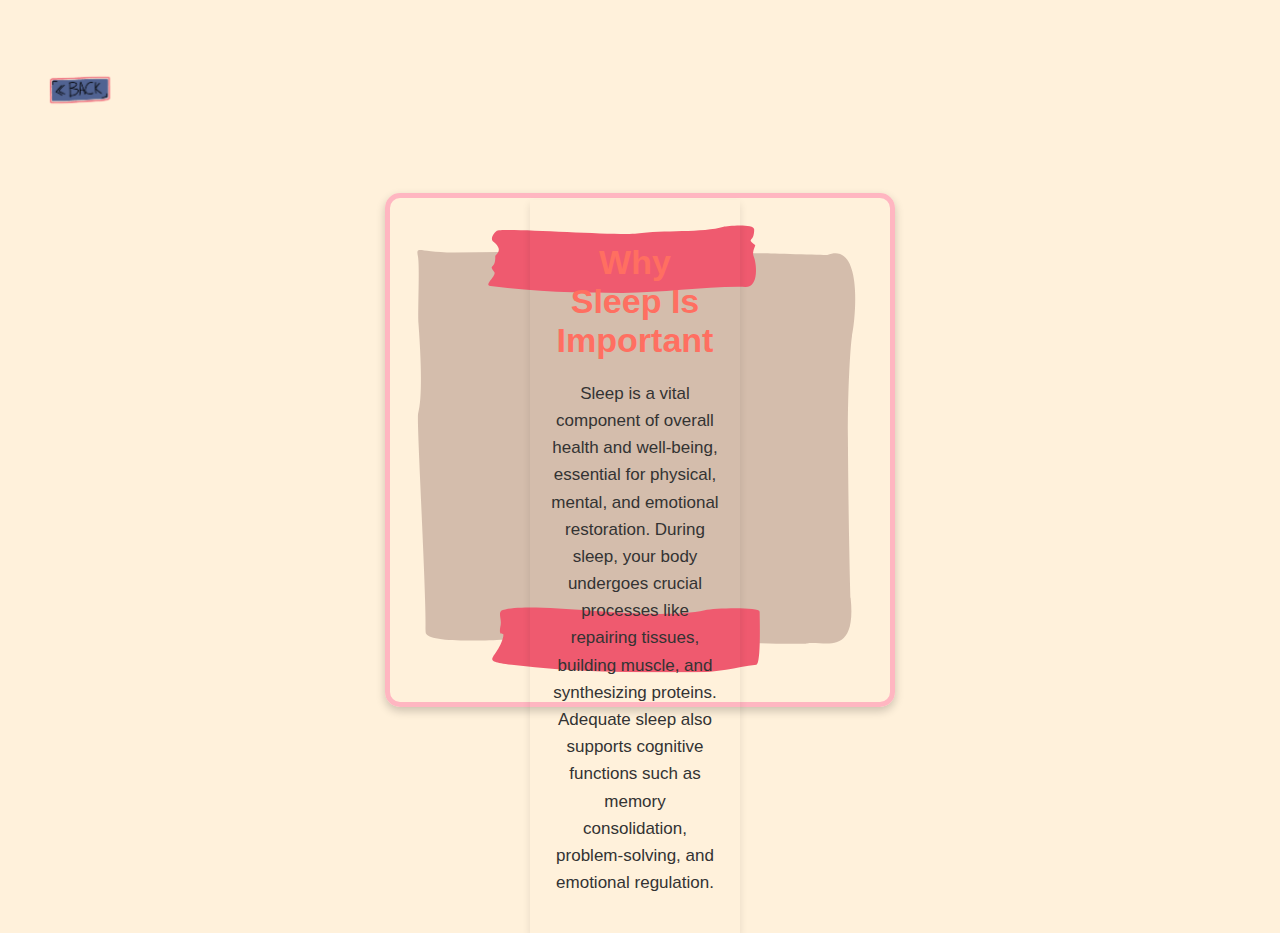
==== text.html @ 2bbba51e "first commit" ====
<!DOCTYPE html>
<html lang="en">
<head>
  <meta charset="UTF-8">
  <meta name="viewport" content="width=device-width, initial-scale=1.0">
  <title>Why Sleep Is Important</title>
  <style>
    @font-face {
      font-family: 'TextFont';
      src: url('text-font.ttf'); /* Adjust the path to your font file */
    }

    @font-face {
      font-family: 'CuteFont';
      src: url('cute-font.ttf'); /* Adjust the path to your cute font file */
    }

    /* Apply background color to the entire page */
    body {
      background-color: #FFF1DB; /* Set background color */
      margin: 0; /* Remove default margin */
      font-family: 'TextFont', Arial, sans-serif; /* Use local font */
      overflow: hidden; /* Prevent scrollbars from appearing */
    }

    /* Style the Go Back button */
    #go-back-button {
      position: fixed; /* Ensure it's positioned correctly */
      top: 60px; /* Adjust position from the top */
      left: 30px; /* Adjust position from the left */
      width: 100px; /* Increase width to make the button larger */
      height: 60px; /* Increase height to make the button larger */
      background: transparent url('img/back.gif') no-repeat center center; /* Use the GIF as the background */
      background-size: contain; /* Resize the image to fit within the button container */
      border: none;
      cursor: pointer;
    }


    #go-back-button:hover {
      transform: scale(1.1); /* Slightly enlarge the button on hover */
    }

    /* Style the sticker */
    #sticker {
      position: absolute; /* Position it absolutely */
      top: 50%; /* Center it vertically */
      left: 50%; /* Center it horizontally */
      transform: translate(-50%, -50%); /* Adjust position to truly center */
      width: 500px; /* Adjust width to fit better */
      height: auto; /* Maintain aspect ratio */
      z-index: 5; /* Ensure it appears below the Go Back button */
      border: 5px solid #FFB6C1; /* Add a cute border around the sticker */
      border-radius: 15px; /* Rounded corners for the border */
      box-shadow: 0 4px 10px rgba(0, 0, 0, 0.2); /* Add a subtle shadow */
    }

    #sticker img {
      width: 100%; /* Make the image fill the container */
      height: auto; /* Maintain aspect ratio */
      border-radius: 10px; /* Rounded corners for the image */
    }

    /* Style the text */
    #text {
        position: absolute; /* Position it absolutely */
        top: 200px; /* Adjust position from the top */
        left: 530px; /* Adjust position from the left */
        right: 540px; /* Adjust position from the right */
        padding: 20px; /* Add some padding */
      font-family: 'CuteFont', 'Comic Sans MS', cursive, sans-serif; /* Use a cute font */
      color: #333; /* Set text color */
      font-size: 17px; /* Adjust font size */
      z-index: 6; /* Ensure it appears above the sticker */
      box-shadow: 0 4px 8px rgba(0, 0, 0, 0.1); /* Add a subtle shadow for depth */
      text-align: center; /* Center the text inside the div */
    }

    #text h1 {
      font-size: 2em; /* Larger font size for the heading */
      margin-bottom: 20px; /* Space below the heading */
      color: #FF6F61; /* Cute color for the heading */
    }

    #text p {
      line-height: 1.6; /* Improve readability */
    }
  </style>
</head>
<body>
  <!-- Go Back Button -->
  <button id="go-back-button"></button>

  <!-- Text Description -->
  <div id="text">
    <h1>Why Sleep Is Important</h1>
    <p>Sleep is a vital component of overall health and well-being, essential for physical, mental, and emotional restoration. During sleep, your body undergoes crucial processes like repairing tissues, building muscle, and synthesizing proteins. Adequate sleep also supports cognitive functions such as memory consolidation, problem-solving, and emotional regulation.</p>
  </div>

  <!-- Sticker -->
  <div id="sticker">
    <img src="img/sticker.png" alt="Sticker">
  </div>

  <script>
    // Event listener for the "Go Back" button
    document.getElementById('go-back-button').addEventListener('click', function() {
      // Redirect back to the previous page (video.html)
      window.location.href = 'video.html'; // Adjust this to your previous page's filename
    });
  </script>
</body>
</html>
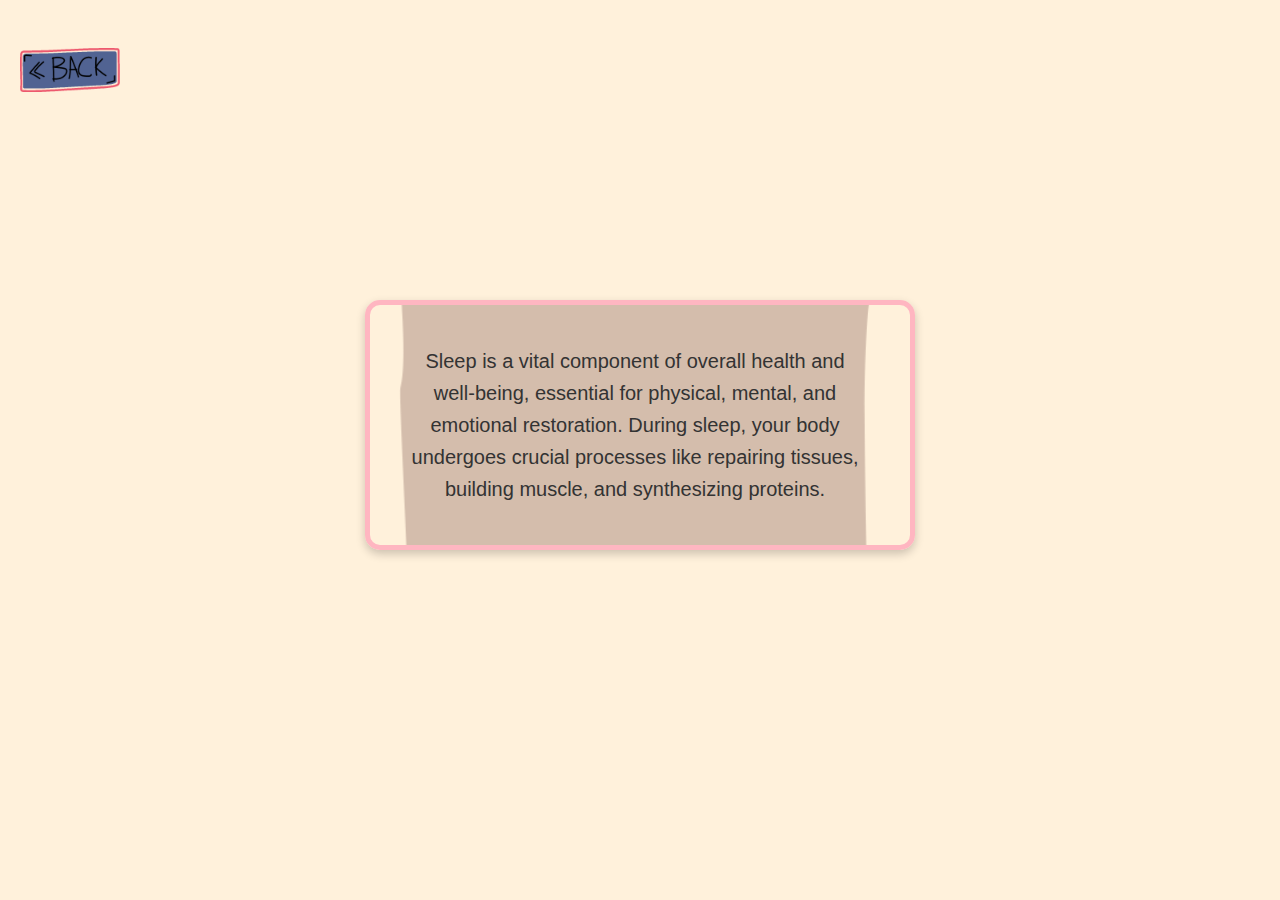
==== commit e3ed1007: "first commit" ====
--- a/text.html
+++ b/text.html
@@ -20,70 +20,111 @@
       background-color: #FFF1DB; /* Set background color */
       margin: 0; /* Remove default margin */
       font-family: 'TextFont', Arial, sans-serif; /* Use local font */
-      overflow: hidden; /* Prevent scrollbars from appearing */
+      padding: 20px;
+      box-sizing: border-box;
+      display: flex; /* Flexbox for centering */
+      flex-direction: column;
+      justify-content: center; /* Center vertically */
+      align-items: center; /* Center horizontally */
+      height: 100vh; /* Full viewport height */
     }
 
     /* Style the Go Back button */
     #go-back-button {
       position: fixed; /* Ensure it's positioned correctly */
-      top: 60px; /* Adjust position from the top */
-      left: 30px; /* Adjust position from the left */
-      width: 100px; /* Increase width to make the button larger */
-      height: 60px; /* Increase height to make the button larger */
+      top: 20px; /* Adjust position from the top */
+      left: 20px; /* Adjust position from the left */
+      width: 60px; /* Width for smaller screens */
+      height: 60px; /* Height for smaller screens */
       background: transparent url('img/back.gif') no-repeat center center; /* Use the GIF as the background */
       background-size: contain; /* Resize the image to fit within the button container */
       border: none;
       cursor: pointer;
     }
 
-
     #go-back-button:hover {
       transform: scale(1.1); /* Slightly enlarge the button on hover */
     }
 
-    /* Style the sticker */
+    /* Style the sticker container */
     #sticker {
-      position: absolute; /* Position it absolutely */
-      top: 50%; /* Center it vertically */
-      left: 50%; /* Center it horizontally */
-      transform: translate(-50%, -50%); /* Adjust position to truly center */
-      width: 500px; /* Adjust width to fit better */
+      width: 80%; /* Adjust width for smaller screens */
+      max-width: 300px; /* Set a max width for larger screens */
       height: auto; /* Maintain aspect ratio */
       z-index: 5; /* Ensure it appears below the Go Back button */
       border: 5px solid #FFB6C1; /* Add a cute border around the sticker */
       border-radius: 15px; /* Rounded corners for the border */
       box-shadow: 0 4px 10px rgba(0, 0, 0, 0.2); /* Add a subtle shadow */
+      text-align: center; /* Center text inside */
+      margin-bottom: 50px; /* Space from the bottom */
+      position: relative; /* For positioning text over the image */
+      background-image: url('img/sticker.png'); /* Use the image as background */
+      background-size: cover; /* Ensure the image covers the area */
+      background-position: center; /* Center the image */
+      background-repeat: no-repeat; /* No repeating of the background */
+      padding: 20px; /* Add padding for text inside */
+      max-height: 70vh; /* Ensure the sticker doesn't grow too large on small screens */
+      overflow: auto; /* Allow scrolling if content is too long */
     }
 
-    #sticker img {
-      width: 100%; /* Make the image fill the container */
-      height: auto; /* Maintain aspect ratio */
-      border-radius: 10px; /* Rounded corners for the image */
-    }
-
-    /* Style the text */
+    /* Style the text inside the sticker */
     #text {
-        position: absolute; /* Position it absolutely */
-        top: 200px; /* Adjust position from the top */
-        left: 530px; /* Adjust position from the left */
-        right: 540px; /* Adjust position from the right */
-        padding: 20px; /* Add some padding */
+      margin-left: 20px;
+      position: relative; /* Position relative to the parent container */
+      width: 90%; /* Ensure the text does not overflow on smaller screens */
       font-family: 'CuteFont', 'Comic Sans MS', cursive, sans-serif; /* Use a cute font */
       color: #333; /* Set text color */
-      font-size: 17px; /* Adjust font size */
-      z-index: 6; /* Ensure it appears above the sticker */
-      box-shadow: 0 4px 8px rgba(0, 0, 0, 0.1); /* Add a subtle shadow for depth */
-      text-align: center; /* Center the text inside the div */
-    }
-
-    #text h1 {
-      font-size: 2em; /* Larger font size for the heading */
-      margin-bottom: 20px; /* Space below the heading */
-      color: #FF6F61; /* Cute color for the heading */
+      font-size: 15px; /* Adjust font size for smaller screens */
+      border-radius: 10px; /* Rounded text box for a better look */
     }
 
     #text p {
       line-height: 1.6; /* Improve readability */
+    }
+
+    /* Media queries for responsiveness */
+    @media (min-width: 600px) {
+      #go-back-button {
+        width: 80px; /* Increase button size for larger screens */
+        height: 80px; /* Increase button size for larger screens */
+      }
+
+      #text {
+        font-size: 16px; /* Adjust font size */
+      }
+
+      #text h1 {
+        font-size: 2em; /* Increase heading size */
+      }
+    }
+
+    @media (min-width: 768px) {
+      #text {
+        font-size: 16px; /* Larger font size for text */
+      }
+
+      #text h1 {
+        font-size: 2.2em; /* Increase heading size for larger screens */
+      }
+    }
+
+    @media (min-width: 1024px) {
+      #go-back-button {
+        width: 100px; /* Adjust button size for very large screens */
+        height: 100px; /* Adjust button size for very large screens */
+      }
+
+      #text {
+        font-size: 20px; /* Larger text for bigger screens */
+      }
+
+      #text h1 {
+        font-size: 2.5em; /* Increase heading size */
+      }
+
+      #sticker {
+        max-width: 500px; /* Allow the sticker to be larger on bigger screens */
+      }
     }
   </style>
 </head>
@@ -91,15 +132,12 @@
   <!-- Go Back Button -->
   <button id="go-back-button"></button>
 
-  <!-- Text Description -->
-  <div id="text">
-    <h1>Why Sleep Is Important</h1>
-    <p>Sleep is a vital component of overall health and well-being, essential for physical, mental, and emotional restoration. During sleep, your body undergoes crucial processes like repairing tissues, building muscle, and synthesizing proteins. Adequate sleep also supports cognitive functions such as memory consolidation, problem-solving, and emotional regulation.</p>
-  </div>
-
   <!-- Sticker -->
   <div id="sticker">
-    <img src="img/sticker.png" alt="Sticker">
+    <!-- Text Description inside the sticker -->
+    <div id="text">
+      <p>Sleep is a vital component of overall health and well-being, essential for physical, mental, and emotional restoration. During sleep, your body undergoes crucial processes like repairing tissues, building muscle, and synthesizing proteins.</p>
+    </div>
   </div>
 
   <script>
